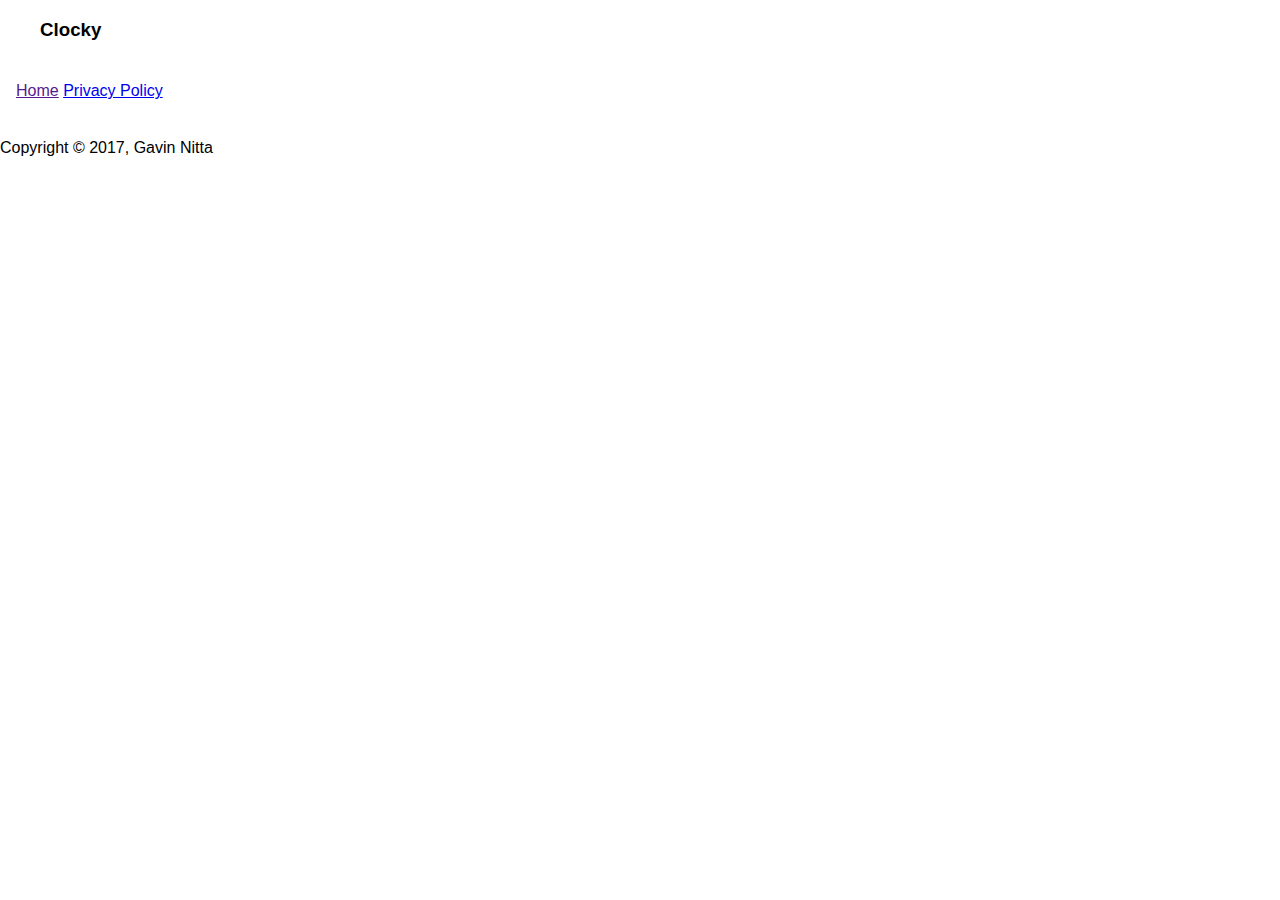
==== app/index.html @ 32cdb2c8 "Initial Commit" ====
<!doctype html>
<html lang="">
  <head>
    <meta charset="utf-8">
    <meta http-equiv="X-UA-Compatible" content="IE=edge">
    <meta name="description" content="">
    <meta name="viewport" content="width=device-width, initial-scale=1.0">
    <title>Clocky</title>

    <!-- Disable tap highlight on IE -->
    <meta name="msapplication-tap-highlight" content="no">

    <!-- Web Application Manifest -->
    <link rel="manifest" href="manifest.json">

    <!-- Add to homescreen for Chrome on Android -->
    <meta name="mobile-web-app-capable" content="yes">
    <meta name="application-name" content="Web Starter Kit">
    <link rel="icon" sizes="192x192" href="images/touch/chrome-touch-icon-192x192.png">

    <!-- Add to homescreen for Safari on iOS -->
    <meta name="apple-mobile-web-app-capable" content="yes">
    <meta name="apple-mobile-web-app-status-bar-style" content="black">
    <meta name="apple-mobile-web-app-title" content="Web Starter Kit">
    <link rel="apple-touch-icon" href="images/touch/apple-touch-icon.png">

    <!-- Tile icon for Win8 (144x144 + tile color) -->
    <meta name="msapplication-TileImage" content="images/touch/ms-touch-icon-144x144-precomposed.png">
    <meta name="msapplication-TileColor" content="#2F3BA2">

    <!-- Color the status bar on mobile devices -->
    <meta name="theme-color" content="#2F3BA2">

    <!-- SEO: If your mobile URL is different from the desktop URL, add a canonical link to the desktop page https://developers.google.com/webmasters/smartphone-sites/feature-phones -->
    <!--
    <link rel="canonical" href="http://www.example.com/">
    -->

    <!-- Material Design icons -->
    <link rel="stylesheet" href="https://fonts.googleapis.com/icon?family=Material+Icons">


    <!-- Material Design Lite page styles:
    You can choose other color schemes from the CDN, more info here http://www.getmdl.io/customize/index.html
    Format: material.color1-color2.min.css, some examples:
    material.red-teal.min.css
    material.blue-orange.min.css
    material.purple-indigo.min.css
    -->
    <link rel="stylesheet" href="https://code.getmdl.io/1.2.1/material.indigo-pink.min.css">

    <!-- Your styles -->
    <link rel="stylesheet" href="styles/global.css">
    <link rel="stylesheet" href="styles/main.css">
  </head>
  <body class="mdl-demo mdl-color--grey-100 mdl-color-text--grey-700 mdl-base">
    <div class="mdl-layout mdl-js-layout mdl-layout--fixed-header">
      <header class="mdl-layout__header mdl-layout__header--scroll mdl-color--primary">
        <div class="mdl-layout--large-screen-only mdl-layout__header-row">
        </div>
        <div class="mdl-layout--large-screen-only mdl-layout__header-row">
          <h3>Clocky</h3>
        </div>
        <div class="mdl-layout--large-screen-only mdl-layout__header-row">
        </div>
        <div class="mdl-layout__tab-bar mdl-js-ripple-effect mdl-color--primary-dark">
          <a href="" class="mdl-layout__tab is-active">Home</a>
          <a href="privacy" class="mdl-layout__tab">Privacy Policy</a>
        </div>
      </header>
      <main class="mdl-layout__content">
        <section>

        </section>
        <footer class="mdl-mini-footer">
          <div class="mdl-layout-spacer"></div>
          <p>Copyright &copy; 2017, Gavin Nitta</p>
          <div class="mdl-layout-spacer"></div>
        </footer>
      </main>
    </div>

    <script src="https://code.getmdl.io/1.2.1/material.min.js"></script>
    <!-- build:js scripts/main.min.js -->
    <script src="scripts/main.js"></script>
    <!-- endbuild -->

    <!-- Google Analytics: change UA-XXXXX-X to be your site's ID -->
    <script>
      (function(i,s,o,g,r,a,m){i['GoogleAnalyticsObject']=r;i[r]=i[r]||function(){
      (i[r].q=i[r].q||[]).push(arguments)},i[r].l=1*new Date();a=s.createElement(o),
      m=s.getElementsByTagName(o)[0];a.async=1;a.src=g;m.parentNode.insertBefore(a,m)
      })(window,document,'script','//www.google-analytics.com/analytics.js','ga');
      ga('create', 'UA-XXXXX-X', 'auto');
      ga('send', 'pageview');
    </script>
    <!-- Built with love using Web Starter Kit -->
  </body>
</html>
---- app/styles/main.css ----
/**
 * Copyright 2015 Google Inc. All Rights Reserved.
 *
 * Licensed under the Apache License, Version 2.0 (the "License");
 * you may not use this file except in compliance with the License.
 * You may obtain a copy of the License at
 *
 *      http://www.apache.org/licenses/LICENSE-2.0
 *
 * Unless required by applicable law or agreed to in writing, software
 * distributed under the License is distributed on an "AS IS" BASIS,
 * WITHOUT WARRANTIES OR CONDITIONS OF ANY KIND, either express or implied.
 * See the License for the specific language governing permissions and
 * limitations under the License.
 */

/*
Note: any .css or .scss files included in the 'styles' directory
will be correctly compiled during `gulp serve` and `gulp`
 */

html, body {
  font-family: 'Roboto', 'Helvetica', sans-serif;
  margin: 0;
  padding: 0;
}
.mdl-demo .mdl-layout__header-row {
  padding-left: 40px;
}
.mdl-demo .mdl-layout.is-small-screen .mdl-layout__header-row h3 {
  font-size: inherit;
}
.mdl-demo .mdl-layout__tab-bar-button {
  display: none;
}
.mdl-demo .mdl-layout.is-small-screen .mdl-layout__tab-bar .mdl-button {
  display: none;
}
.mdl-demo .mdl-layout:not(.is-small-screen) .mdl-layout__tab-bar,
.mdl-demo .mdl-layout:not(.is-small-screen) .mdl-layout__tab-bar-container {
  overflow: visible;
}
.mdl-demo .mdl-layout__tab-bar-container {
  height: 64px;
}
.mdl-demo .mdl-layout__tab-bar {
  padding: 0;
  padding-left: 16px;
  box-sizing: border-box;
  height: 100%;
  width: 100%;
}
.mdl-demo .mdl-layout__tab-bar .mdl-layout__tab {
  height: 64px;
  line-height: 64px;
}
.mdl-demo .mdl-layout__tab-bar .mdl-layout__tab.is-active::after {
  background-color: white;
  height: 4px;
}
.mdl-demo main > .mdl-layout__tab-panel {
  padding: 8px;
  padding-top: 48px;
}
.mdl-demo .mdl-card {
  height: auto;
  display: flex;
  flex-direction: column;
}
.mdl-demo .mdl-card > * {
  height: auto;
}
.mdl-demo .mdl-card .mdl-card__supporting-text {
  margin: 40px;
  flex-grow: 1;
  padding: 0;
  color: inherit;
  width: calc(100% - 80px);
}
.mdl-demo.mdl-demo .mdl-card__supporting-text h4 {
  margin-top: 0;
  margin-bottom: 20px;
}
.mdl-demo .mdl-card__actions {
  margin: 0;
  padding: 4px 40px;
  color: inherit;
}
.mdl-demo .mdl-card__actions a {
  color: #00BCD4;
  margin: 0;
}
.mdl-demo .mdl-card__actions a:hover,
.mdl-demo .mdl-card__actions a:active {
  color: inherit;
  background-color: transparent;
}
.mdl-demo .mdl-card__supporting-text + .mdl-card__actions {
  border-top: 1px solid rgba(0, 0, 0, 0.12);
}
.mdl-demo #add {
  position: absolute;
  right: 40px;
  top: 36px;
  z-index: 999;
}

.mdl-demo .mdl-layout__content section:not(:last-of-type) {
  position: relative;
  margin-bottom: 48px;
}
.mdl-demo section.section--center {
  max-width: 860px;
}
.mdl-demo #features section.section--center {
  max-width: 620px;
}
.mdl-demo section > header{
  display: flex;
  align-items: center;
  justify-content: center;
}
.mdl-demo section > .section__play-btn {
  min-height: 200px;
}
.mdl-demo section > header > .material-icons {
  font-size: 3rem;
}
.mdl-demo section > button {
  position: absolute;
  z-index: 99;
  top: 8px;
  right: 8px;
}
.mdl-demo section .section__circle {
  display: flex;
  align-items: center;
  justify-content: flex-start;
  flex-grow: 0;
  flex-shrink: 1;
}
.mdl-demo section .section__text {
  flex-grow: 1;
  flex-shrink: 0;
  padding-top: 8px;
}
.mdl-demo section .section__text h5 {
  font-size: inherit;
  margin: 0;
  margin-bottom: 0.5em;
}
.mdl-demo section .section__text a {
  text-decoration: none;
}
.mdl-demo section .section__circle-container > .section__circle-container__circle {
  width: 64px;
  height: 64px;
  border-radius: 32px;
  margin: 8px 0;
}
.mdl-demo section.section--footer .section__circle--big {
  width: 100px;
  height: 100px;
  border-radius: 50px;
  margin: 8px 32px;
}
.mdl-demo .is-small-screen section.section--footer .section__circle--big {
  width: 50px;
  height: 50px;
  border-radius: 25px;
  margin: 8px 16px;
}
.mdl-demo section.section--footer {
  padding: 64px 0;
  margin: 0 -8px -8px -8px;
}
.mdl-demo section.section--center .section__text:not(:last-child) {
  border-bottom: 1px solid rgba(0,0,0,.13);
}
.mdl-demo .mdl-card .mdl-card__supporting-text > h3:first-child {
  margin-bottom: 24px;
}
.mdl-demo .mdl-layout__tab-panel:not(#overview) {
  background-color: white;
}
.mdl-demo #features section {
  margin-bottom: 72px;
}
.mdl-demo #features h4, #features h5 {
  margin-bottom: 16px;
}
.mdl-demo .toc {
  border-left: 4px solid #C1EEF4;
  margin: 24px;
  padding: 0;
  padding-left: 8px;
  display: flex;
  flex-direction: column;
}
.mdl-demo .toc h4 {
  font-size: 0.9rem;
  margin-top: 0;
}
.mdl-demo .toc a {
  color: #4DD0E1;
  text-decoration: none;
  font-size: 16px;
  line-height: 28px;
  display: block;
}
.mdl-demo .mdl-menu__container {
  z-index: 99;
}
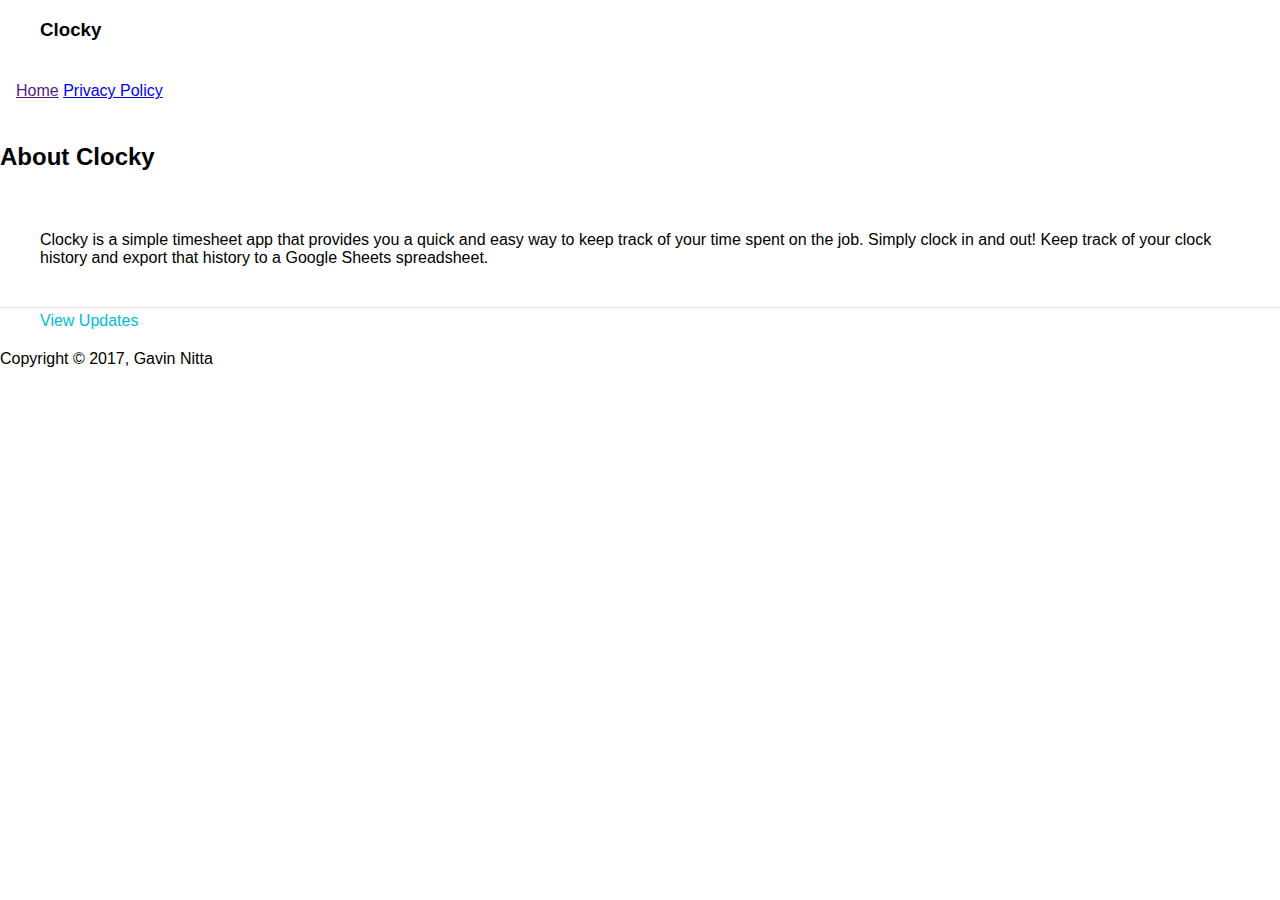
==== commit a83ebc62: "Make some minor tweaks" ====
--- a/app/index.html
+++ b/app/index.html
@@ -70,7 +70,19 @@
       </header>
       <main class="mdl-layout__content">
         <section>
-
+          <div class="demo-card-square mdl-card mdl-shadow--2dp">
+            <div class="mdl-card__title mdl-card--expand">
+              <h2 class="mdl-card__title-text">About Clocky</h2>
+            </div>
+            <div class="mdl-card__supporting-text">
+              Clocky is a simple timesheet app that provides you a quick and easy way to keep track of your time spent on the job. Simply clock in and out! Keep track of your clock history and export that history to a Google Sheets spreadsheet.
+            </div>
+            <div class="mdl-card__actions mdl-card--border">
+              <a class="mdl-button mdl-button--colored mdl-js-button mdl-js-ripple-effect">
+                View Updates
+              </a>
+            </div>
+          </div>
         </section>
         <footer class="mdl-mini-footer">
           <div class="mdl-layout-spacer"></div>
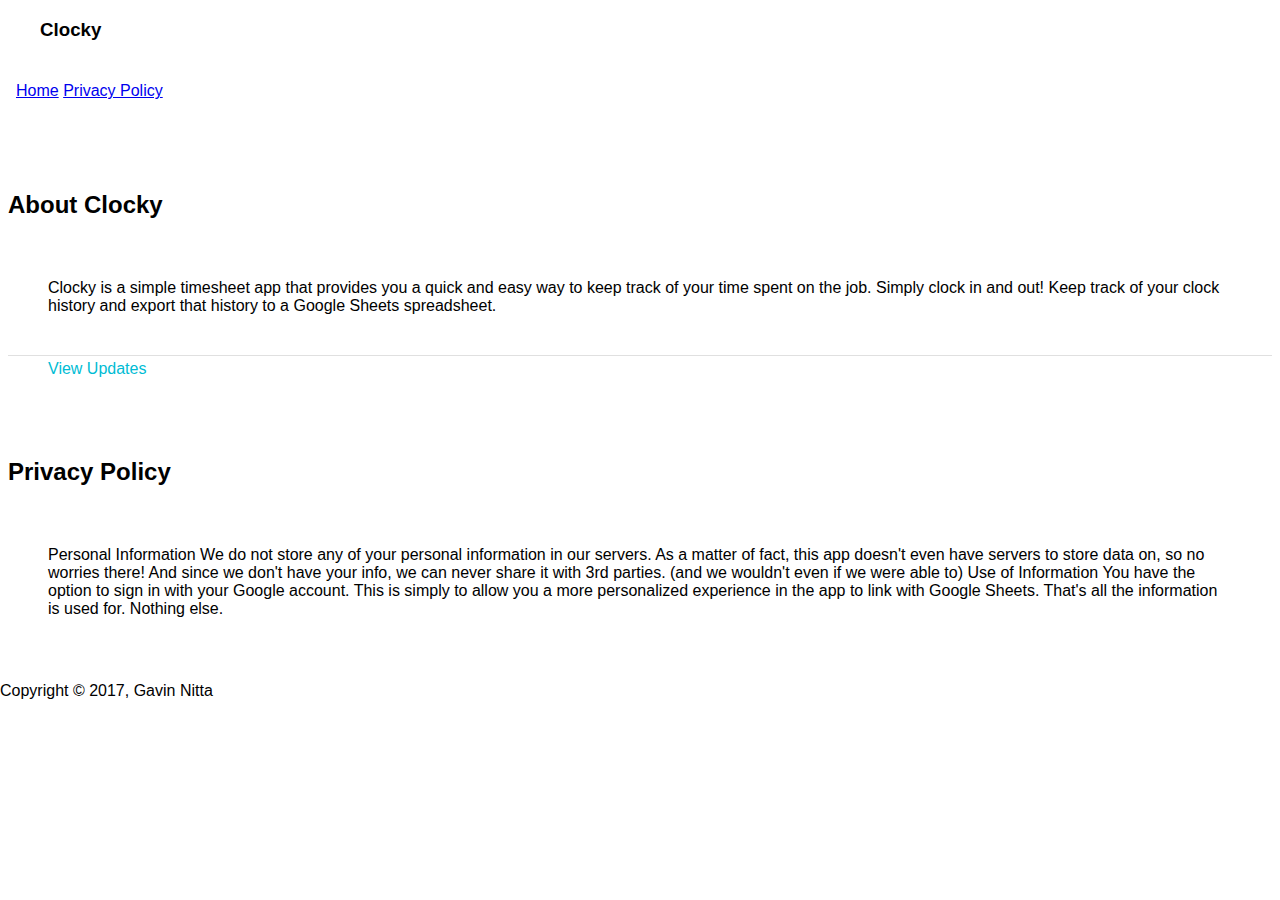
==== commit 3cc5eba0: "Add privacy policy" ====
--- a/app/index.html
+++ b/app/index.html
@@ -64,26 +64,44 @@
         <div class="mdl-layout--large-screen-only mdl-layout__header-row">
         </div>
         <div class="mdl-layout__tab-bar mdl-js-ripple-effect mdl-color--primary-dark">
-          <a href="" class="mdl-layout__tab is-active">Home</a>
-          <a href="privacy" class="mdl-layout__tab">Privacy Policy</a>
+          <a href="#home" target="_self" class="mdl-layout__tab is-active">Home</a>
+          <a href="#privacy" target="_self" class="mdl-layout__tab">Privacy Policy</a>
         </div>
       </header>
       <main class="mdl-layout__content">
-        <section>
-          <div class="demo-card-square mdl-card mdl-shadow--2dp">
-            <div class="mdl-card__title mdl-card--expand">
-              <h2 class="mdl-card__title-text">About Clocky</h2>
+        <div class="mdl-layout__tab-panel is-active" id="home">
+          <section>
+            <div class="demo-card-square mdl-card mdl-shadow--2dp">
+              <div class="mdl-card__title mdl-card--expand">
+                <h2 class="mdl-card__title-text">About Clocky</h2>
+              </div>
+              <div class="mdl-card__supporting-text">
+                Clocky is a simple timesheet app that provides you a quick and easy way to keep track of your time spent on the job. Simply clock in and out! Keep track of your clock history and export that history to a Google Sheets spreadsheet.
+              </div>
+              <div class="mdl-card__actions mdl-card--border">
+                <a class="mdl-button mdl-button--colored mdl-js-button mdl-js-ripple-effect">
+                  View Updates
+                </a>
+              </div>
             </div>
-            <div class="mdl-card__supporting-text">
-              Clocky is a simple timesheet app that provides you a quick and easy way to keep track of your time spent on the job. Simply clock in and out! Keep track of your clock history and export that history to a Google Sheets spreadsheet.
+          </section>
+        </div>
+        <div class="mdl-layout__tab-panel" id="privacy">
+          <section>
+            <div class="demo-card-square mdl-card mdl-shadow--2dp">
+              <div class="mdl-card__title mdl-card--expand">
+                <h2 class="mdl-card__title-text">Privacy Policy</h2>
+              </div>
+              <div class="mdl-card__supporting-text">
+                <span class="header">Personal Information</span>
+                <span class="text">We do not store any of your personal information in our servers. As a matter of fact, this app doesn't even have servers to store data on, so no worries there! And since we don't have your info, we can never share it with 3rd parties. (and we wouldn't even if we were able to)</span>
+
+                <span class="header margin-top-20">Use of Information</span>
+                <span class="text">You have the option to sign in with your Google account. This is simply to allow you a more personalized experience in the app to link with Google Sheets. That's all the information is used for. Nothing else.</span>
+              </div>
             </div>
-            <div class="mdl-card__actions mdl-card--border">
-              <a class="mdl-button mdl-button--colored mdl-js-button mdl-js-ripple-effect">
-                View Updates
-              </a>
-            </div>
-          </div>
-        </section>
+          </section>
+        </div>
         <footer class="mdl-mini-footer">
           <div class="mdl-layout-spacer"></div>
           <p>Copyright &copy; 2017, Gavin Nitta</p>
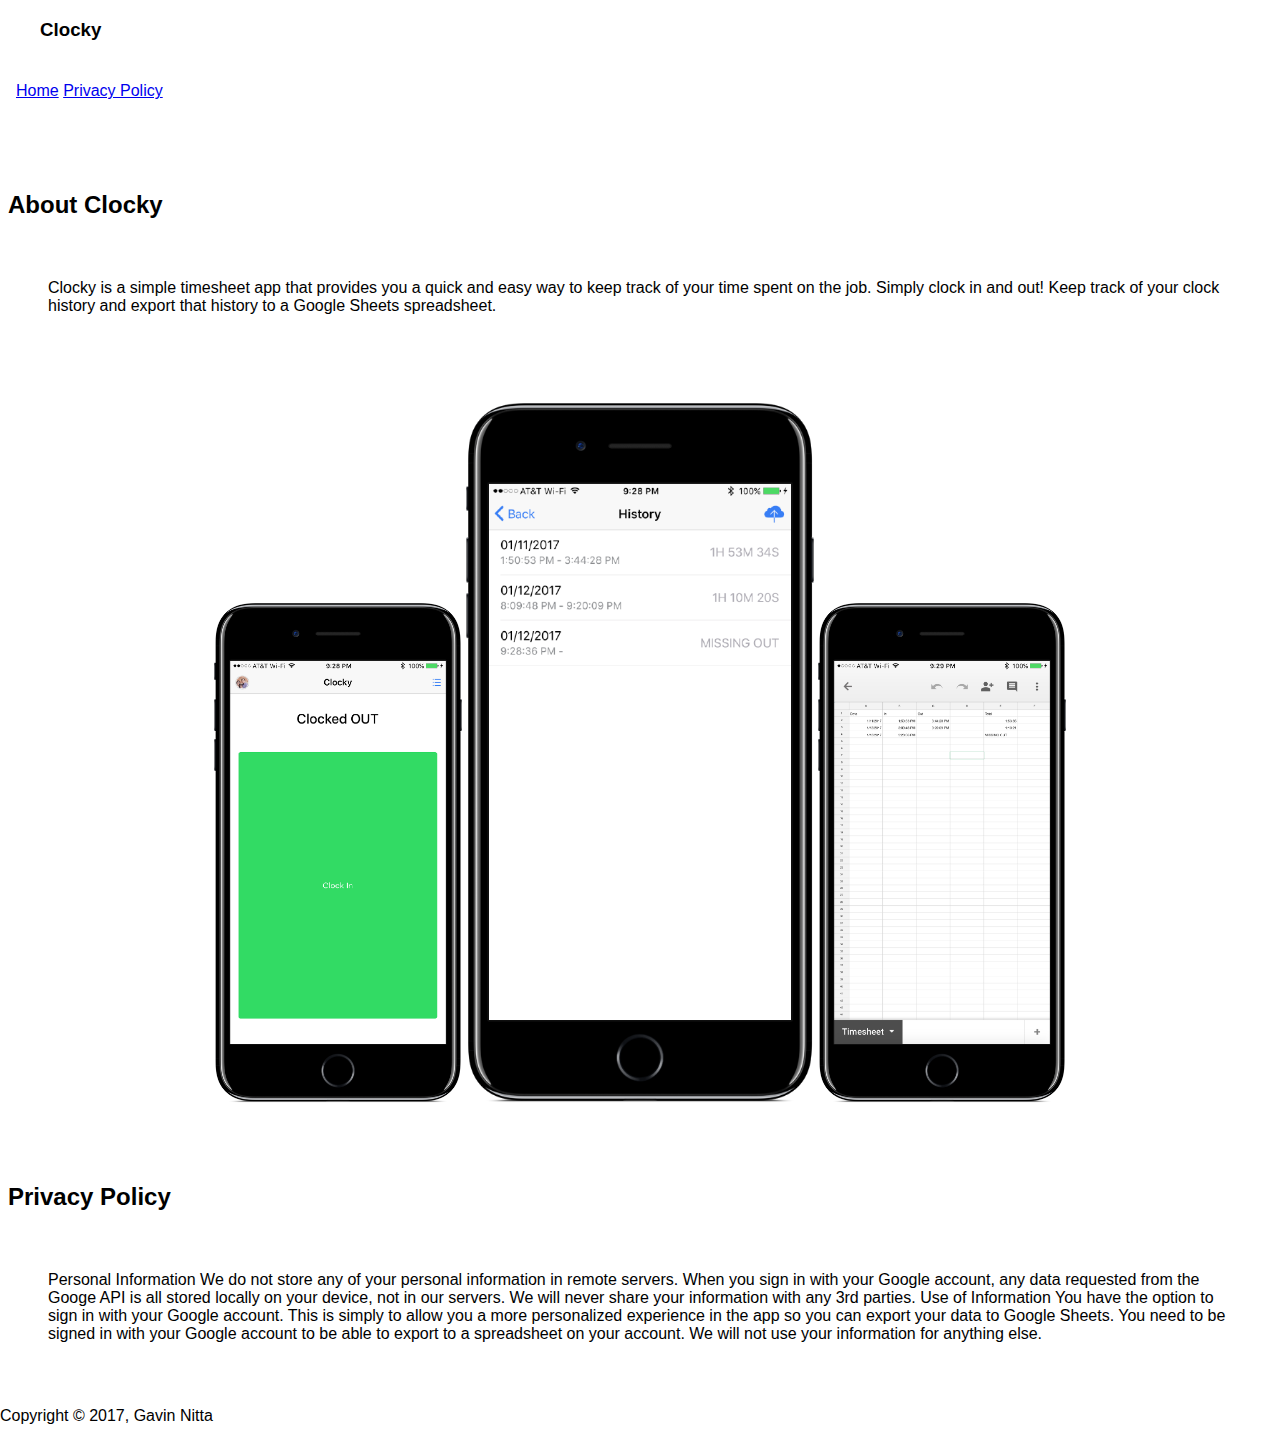
==== commit 3003b580: "Add images and tweak privacy policy" ====
--- a/app/index.html
+++ b/app/index.html
@@ -78,12 +78,12 @@
               <div class="mdl-card__supporting-text">
                 Clocky is a simple timesheet app that provides you a quick and easy way to keep track of your time spent on the job. Simply clock in and out! Keep track of your clock history and export that history to a Google Sheets spreadsheet.
               </div>
-              <div class="mdl-card__actions mdl-card--border">
-                <a class="mdl-button mdl-button--colored mdl-js-button mdl-js-ripple-effect">
-                  View Updates
-                </a>
-              </div>
             </div>
+          </section>
+          <section class="img-section">
+            <img src="./iPhone-clocky-1.png" alt="iPhone Screenshot 1" class="screenshot-img">
+            <img src="./iPhone-clocky-2.png" alt="iPhone Screenshot 2" class="screenshot-img-larger">
+            <img src="./iPhone-clocky-3.png" alt="iPhone Screenshot 3" class="screenshot-img">
           </section>
         </div>
         <div class="mdl-layout__tab-panel" id="privacy">
@@ -94,10 +94,10 @@
               </div>
               <div class="mdl-card__supporting-text">
                 <span class="header">Personal Information</span>
-                <span class="text">We do not store any of your personal information in our servers. As a matter of fact, this app doesn't even have servers to store data on, so no worries there! And since we don't have your info, we can never share it with 3rd parties. (and we wouldn't even if we were able to)</span>
+                <span class="text">We do not store any of your personal information in remote servers. When you sign in with your Google account, any data requested from the Googe API is all stored locally on your device, not in our servers. We will never share your information with any 3rd parties.</span>
 
                 <span class="header margin-top-20">Use of Information</span>
-                <span class="text">You have the option to sign in with your Google account. This is simply to allow you a more personalized experience in the app to link with Google Sheets. That's all the information is used for. Nothing else.</span>
+                <span class="text">You have the option to sign in with your Google account. This is simply to allow you a more personalized experience in the app so you can export your data to Google Sheets. You need to be signed in with your Google account to be able to export to a spreadsheet on your account. We will not use your information for anything else.</span>
               </div>
             </div>
           </section>
--- a/app/styles/main.css
+++ b/app/styles/main.css
@@ -211,3 +211,12 @@
 .mdl-demo .mdl-menu__container {
   z-index: 99;
 }
+.img-section {
+  text-align: center;
+}
+.screenshot-img {
+  height: 500px;
+}
+.screenshot-img-larger {
+  height: 700px;
+}
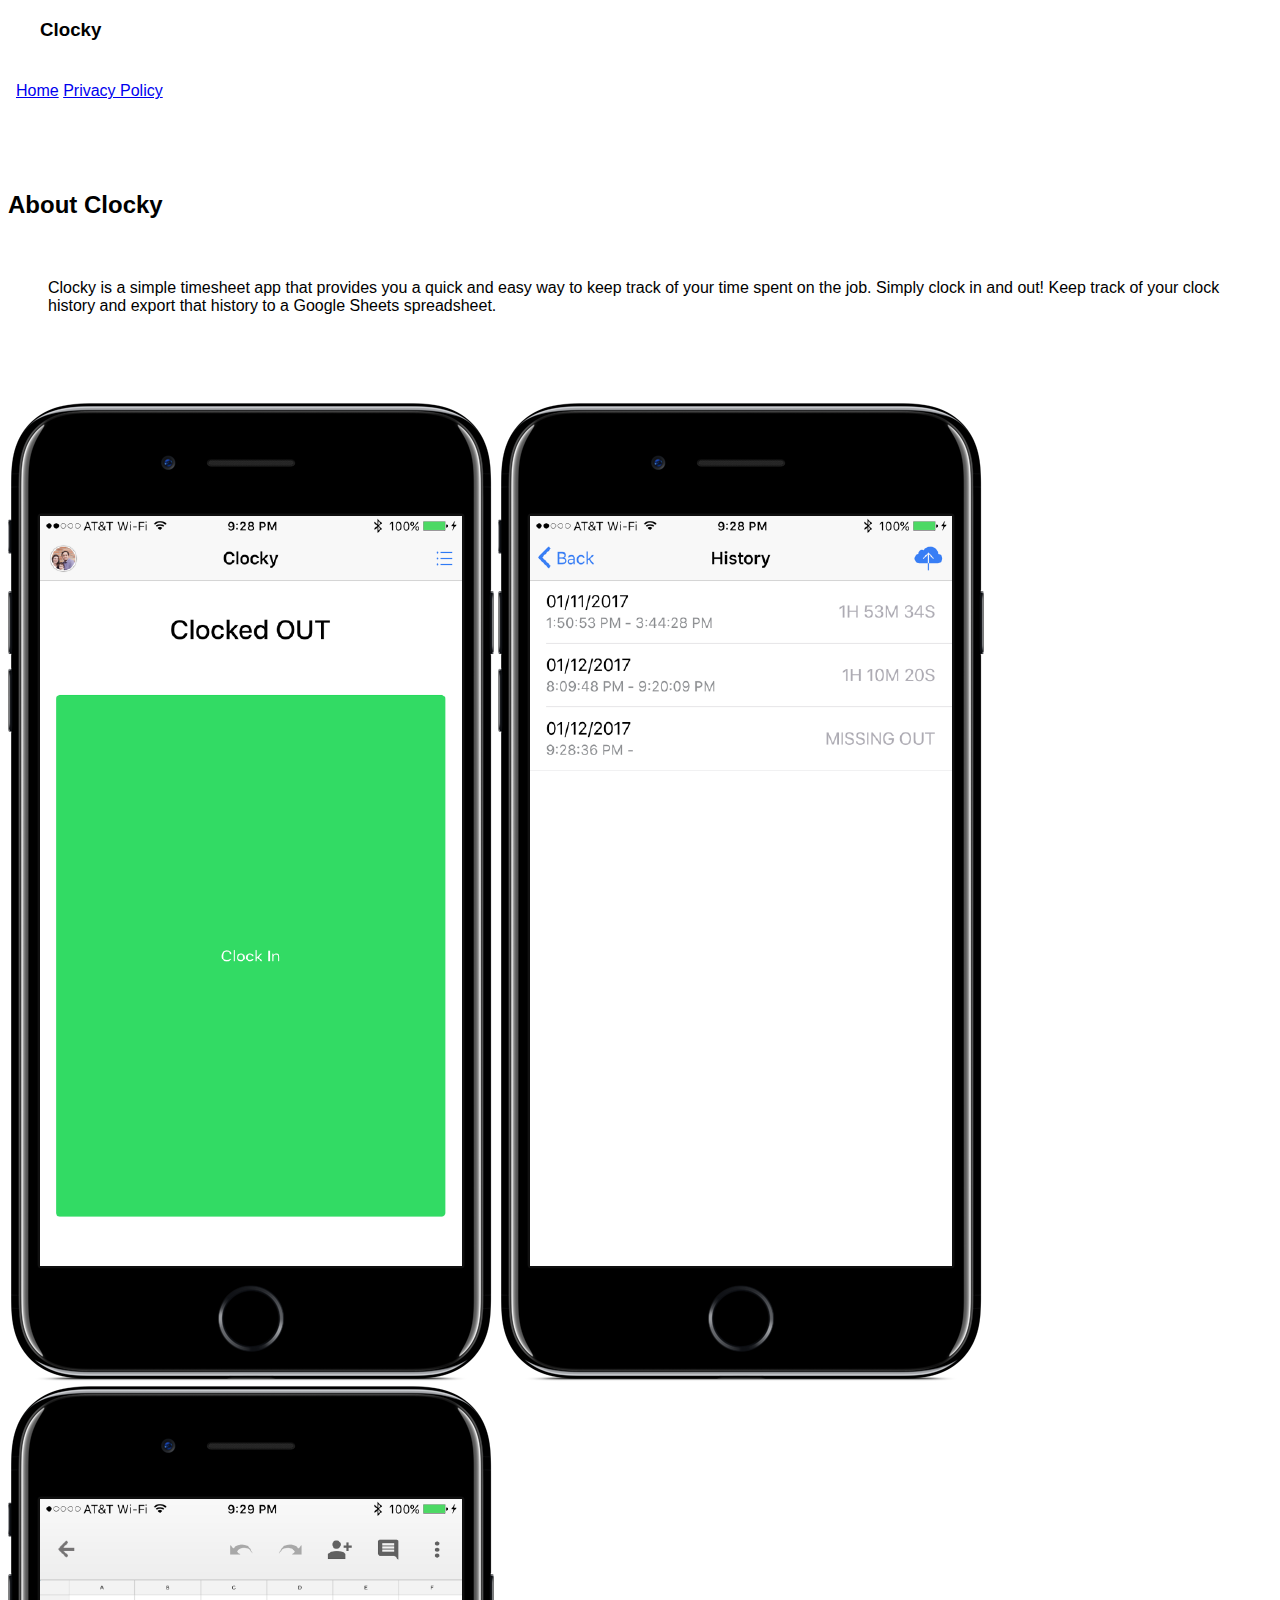
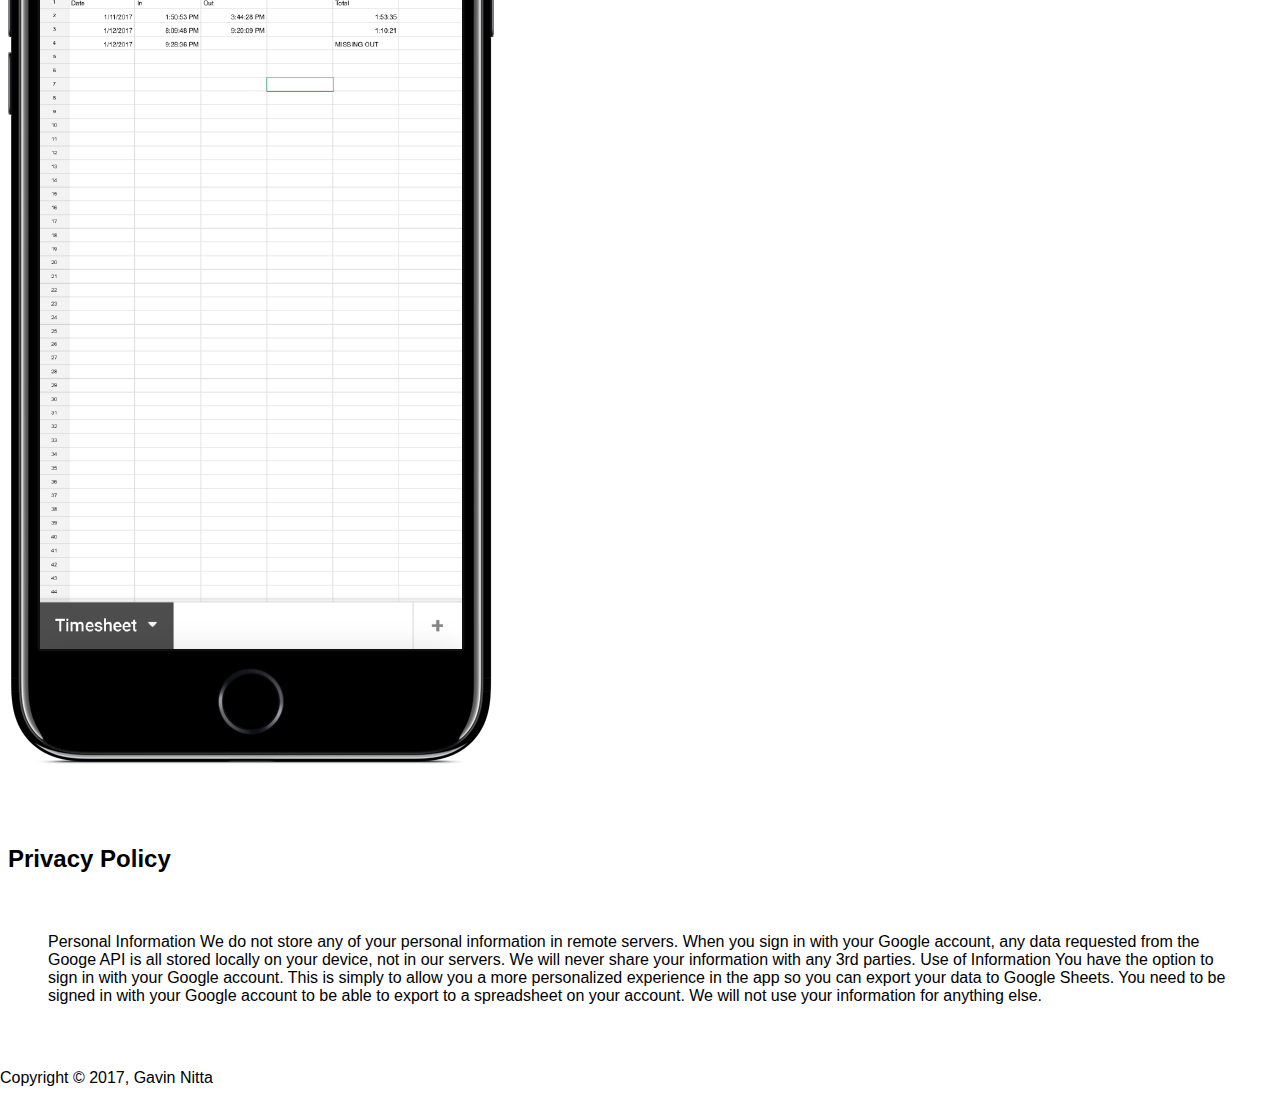
==== commit 7e54a5fa: "Fix styles for small screens" ====
--- a/app/index.html
+++ b/app/index.html
@@ -82,7 +82,7 @@
           </section>
           <section class="img-section">
             <img src="./iPhone-clocky-1.png" alt="iPhone Screenshot 1" class="screenshot-img">
-            <img src="./iPhone-clocky-2.png" alt="iPhone Screenshot 2" class="screenshot-img-larger">
+            <img src="./iPhone-clocky-2.png" alt="iPhone Screenshot 2" class="screenshot-img larger">
             <img src="./iPhone-clocky-3.png" alt="iPhone Screenshot 3" class="screenshot-img">
           </section>
         </div>
--- a/app/styles/main.css
+++ b/app/styles/main.css
@@ -211,12 +211,3 @@
 .mdl-demo .mdl-menu__container {
   z-index: 99;
 }
-.img-section {
-  text-align: center;
-}
-.screenshot-img {
-  height: 500px;
-}
-.screenshot-img-larger {
-  height: 700px;
-}
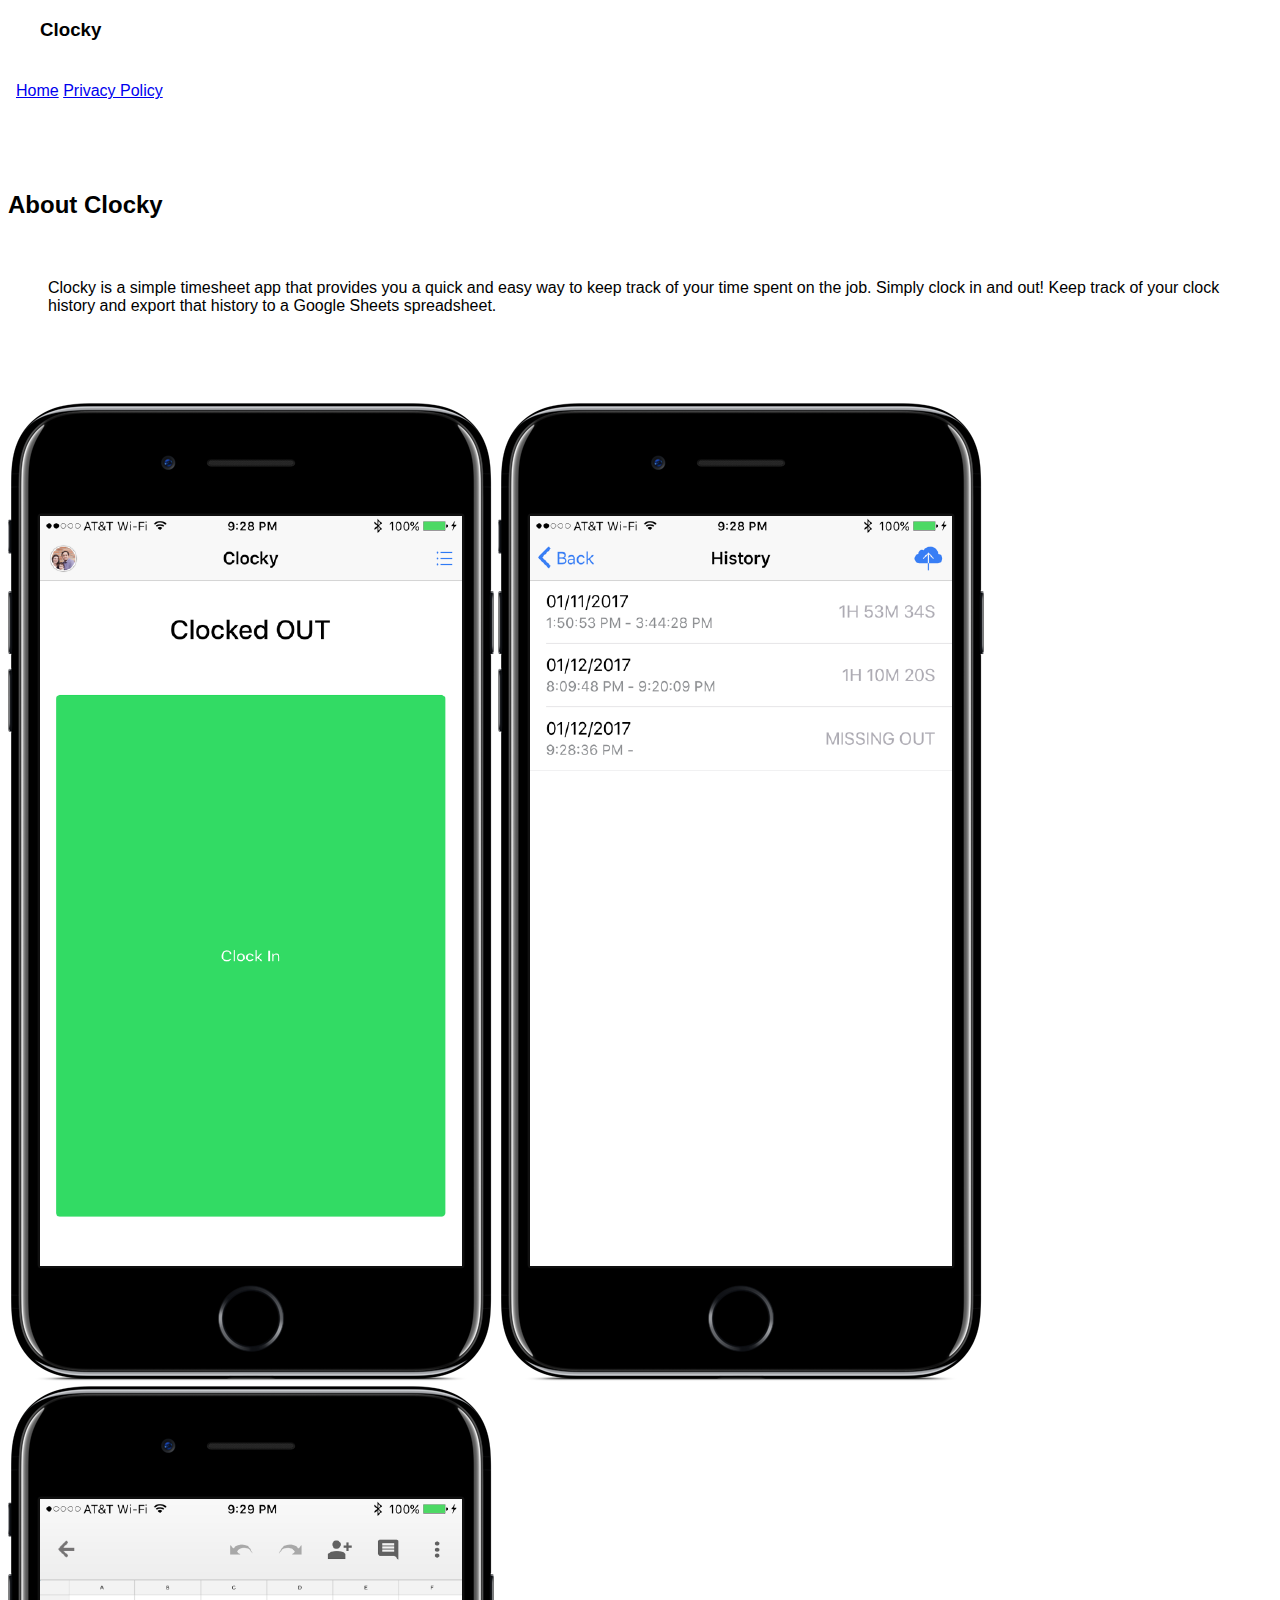
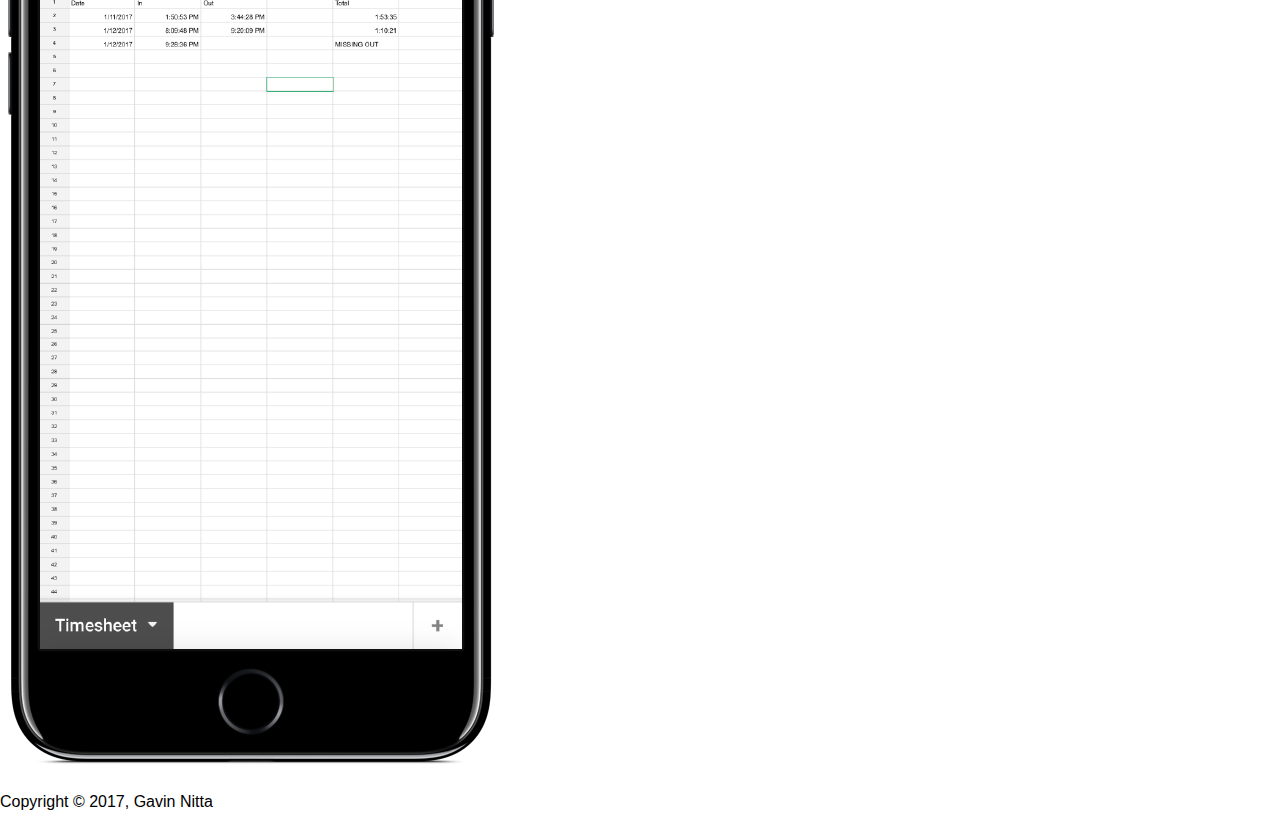
==== commit 4f5cb51e: "Redirect to privacy-policy index" ====
--- a/app/index.html
+++ b/app/index.html
@@ -64,8 +64,8 @@
         <div class="mdl-layout--large-screen-only mdl-layout__header-row">
         </div>
         <div class="mdl-layout__tab-bar mdl-js-ripple-effect mdl-color--primary-dark">
-          <a href="#home" target="_self" class="mdl-layout__tab is-active">Home</a>
-          <a href="#privacy" target="_self" class="mdl-layout__tab">Privacy Policy</a>
+          <a href="./" target="_self" class="mdl-layout__tab is-active">Home</a>
+          <a href="privacy-policy/index.html" target="_self" class="mdl-layout__tab">Privacy Policy</a>
         </div>
       </header>
       <main class="mdl-layout__content">
@@ -84,22 +84,6 @@
             <img src="./iPhone-clocky-1.png" alt="iPhone Screenshot 1" class="screenshot-img">
             <img src="./iPhone-clocky-2.png" alt="iPhone Screenshot 2" class="screenshot-img larger">
             <img src="./iPhone-clocky-3.png" alt="iPhone Screenshot 3" class="screenshot-img">
-          </section>
-        </div>
-        <div class="mdl-layout__tab-panel" id="privacy">
-          <section>
-            <div class="demo-card-square mdl-card mdl-shadow--2dp">
-              <div class="mdl-card__title mdl-card--expand">
-                <h2 class="mdl-card__title-text">Privacy Policy</h2>
-              </div>
-              <div class="mdl-card__supporting-text">
-                <span class="header">Personal Information</span>
-                <span class="text">We do not store any of your personal information in remote servers. When you sign in with your Google account, any data requested from the Googe API is all stored locally on your device, not in our servers. We will never share your information with any 3rd parties.</span>
-
-                <span class="header margin-top-20">Use of Information</span>
-                <span class="text">You have the option to sign in with your Google account. This is simply to allow you a more personalized experience in the app so you can export your data to Google Sheets. You need to be signed in with your Google account to be able to export to a spreadsheet on your account. We will not use your information for anything else.</span>
-              </div>
-            </div>
           </section>
         </div>
         <footer class="mdl-mini-footer">
